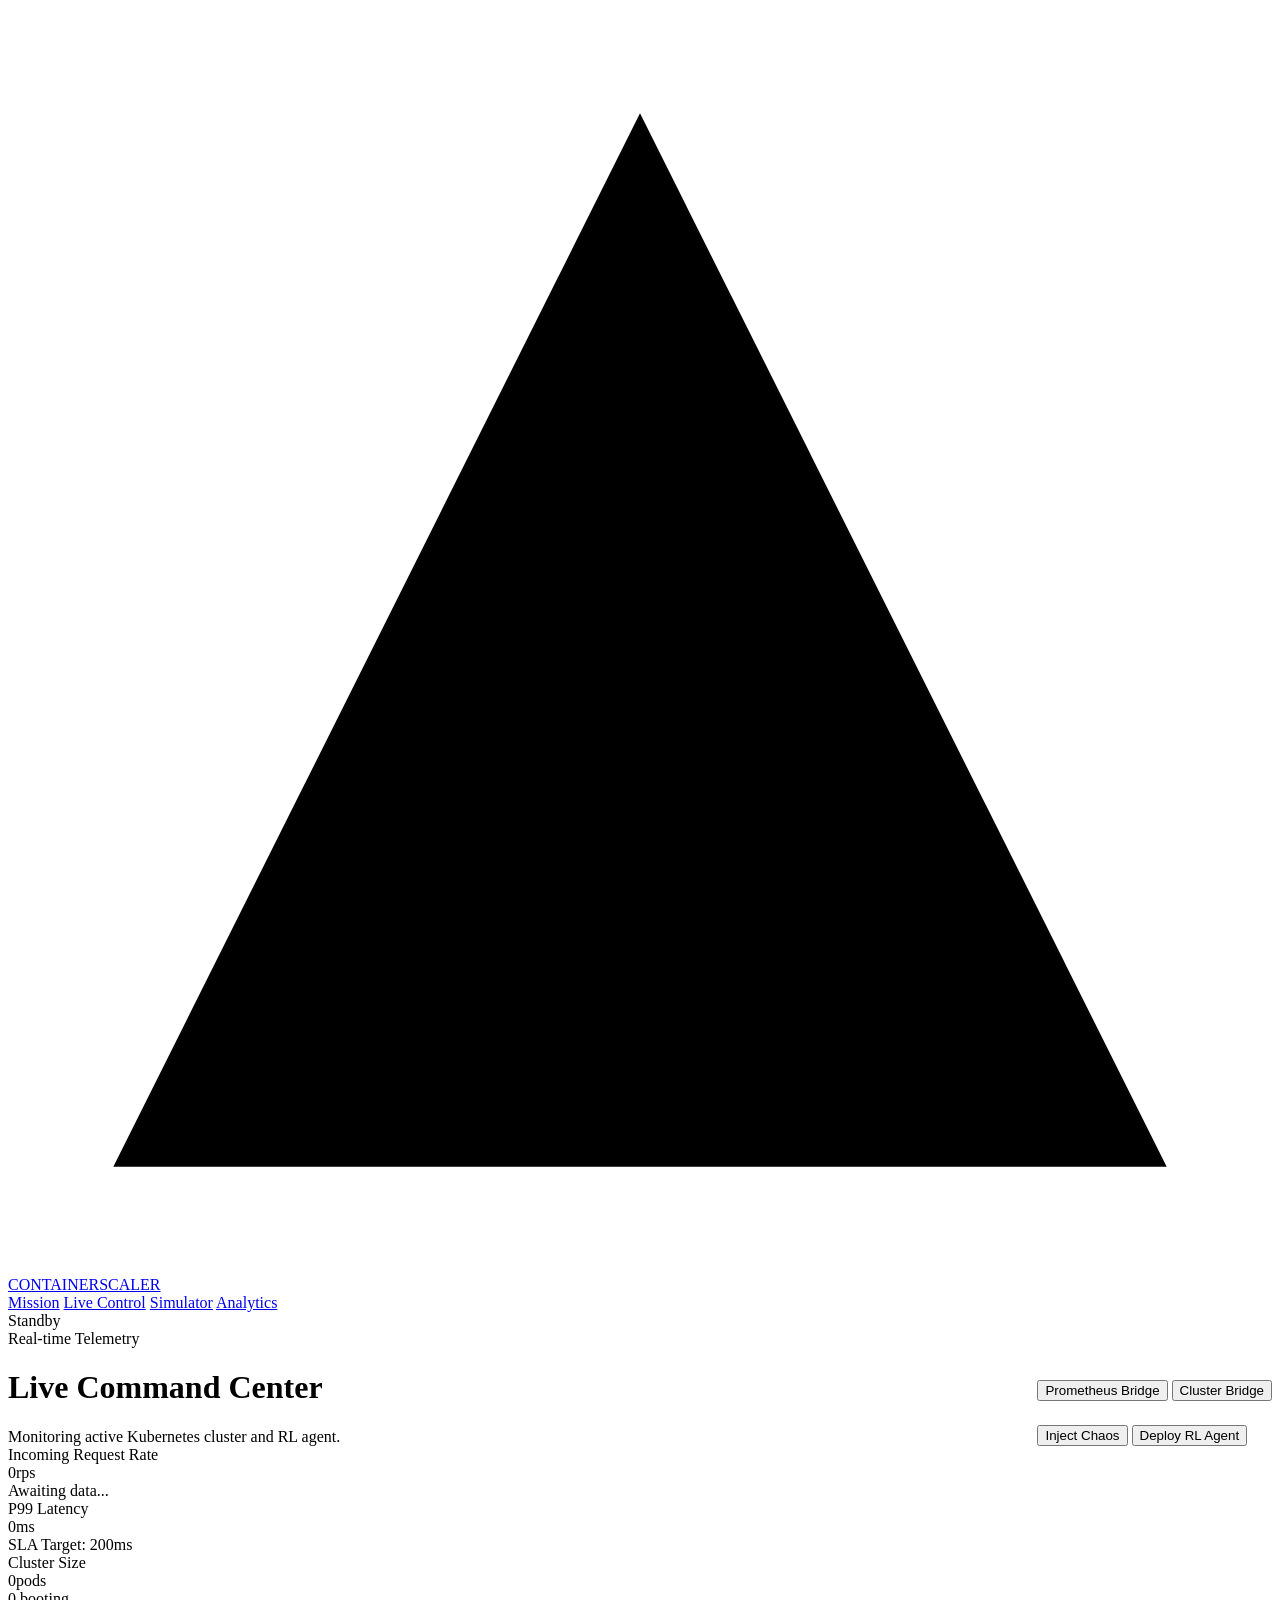
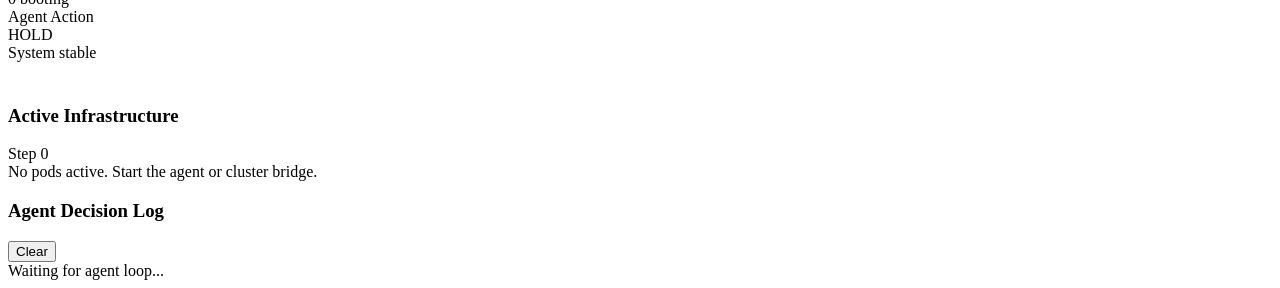
==== src/dashboard/templates/live.html @ 0fbe1869 "Add dashboard multi-page UI, agent explainability, standardized benchmark results, live agent improv" ====
<!DOCTYPE html>
<html lang="en">
<head>
    <meta charset="UTF-8">
    <meta name="viewport" content="width=device-width, initial-scale=1.0">
    <title>Live Command Center — ContainerScaler</title>
    <link rel="stylesheet" href="/static/style.css">
</head>
<body>
    <nav class="nav">
        <a href="/" class="nav-brand">
            <svg viewBox="0 0 24 24"><path d="M12 2L2 22h20L12 2z"/></svg>
            CONTAINERSCALER
        </a>
        <div class="nav-links">
            <a href="/" class="nav-link">Mission</a>
            <a href="/live" class="nav-link active">Live Control</a>
            <a href="/simulator" class="nav-link">Simulator</a>
            <a href="/analytics" class="nav-link">Analytics</a>
        </div>
        <div class="nav-status">
            <div class="status-dot" id="global-status-dot"></div>
            <span id="global-status-text">Standby</span>
        </div>
    </nav>

    <div class="page-body page-container">
        <div class="page-header" style="display: flex; justify-content: space-between; align-items: flex-end;">
            <div>
                <div class="section-label">Real-time Telemetry</div>
                <h1>Live Command Center</h1>
                <div class="sub">Monitoring active Kubernetes cluster and RL agent.</div>
            </div>
            <div class="sim-controls">
                <button class="btn btn-ghost" id="btn-prom" onclick="toggleService('port_forward_prom')">Prometheus Bridge</button>
                <button class="btn btn-ghost" id="btn-podinfo" onclick="toggleService('port_forward_podinfo')">Cluster Bridge</button>
                <div style="width: 1px; height: 24px; background: var(--border); margin: 0 8px;"></div>
                <button class="btn btn-danger" id="btn-locust" onclick="toggleService('locust')">Inject Chaos</button>
                <button class="btn btn-amber" id="btn-agent" onclick="toggleService('live_agent')">Deploy RL Agent</button>
            </div>
        </div>

        <div class="metric-grid" style="margin-bottom: 1.5rem;">
            <div class="metric-card" id="card-traffic">
                <div class="metric-label">Incoming Request Rate</div>
                <div class="metric-value"><span id="val-traffic">0</span><span class="unit">rps</span></div>
                <div class="metric-sub" id="val-traffic-sub">Awaiting data...</div>
            </div>
            <div class="metric-card" id="card-latency">
                <div class="metric-label">P99 Latency</div>
                <div class="metric-value"><span id="val-latency">0</span><span class="unit">ms</span></div>
                <div class="metric-sub" id="val-breach">SLA Target: 200ms</div>
            </div>
            <div class="metric-card">
                <div class="metric-label">Cluster Size</div>
                <div class="metric-value"><span id="val-replicas">0</span><span class="unit">pods</span></div>
                <div class="metric-sub" id="val-pending">0 booting</div>
            </div>
            <div class="metric-card">
                <div class="metric-label">Agent Action</div>
                <div class="metric-value" id="val-action">HOLD</div>
                <div class="metric-sub" id="val-action-sub">System stable</div>
            </div>
        </div>

        <div class="two-col">
            <!-- Left: Cluster Grid -->
            <div class="card" style="display: flex; flex-direction: column;">
                <div class="card-header">
                    <h3>Active Infrastructure</h3>
                    <div class="badge badge-blue" id="step-badge">Step 0</div>
                </div>
                <div class="pod-grid" id="cluster-grid" style="flex: 1;">
                    <div class="empty-state">No pods active. Start the agent or cluster bridge.</div>
                </div>
            </div>

            <!-- Right: Action Log -->
            <div class="card">
                <div class="card-header">
                    <h3>Agent Decision Log</h3>
                    <button class="btn btn-ghost btn-sm" onclick="clearLog()">Clear</button>
                </div>
                <div class="action-log" id="action-log">
                    <div class="empty-state">Waiting for agent loop...</div>
                </div>
            </div>
        </div>
    </div>

    <script src="/static/app.js"></script>
    <script src="/static/live.js"></script>
</body>
</html>
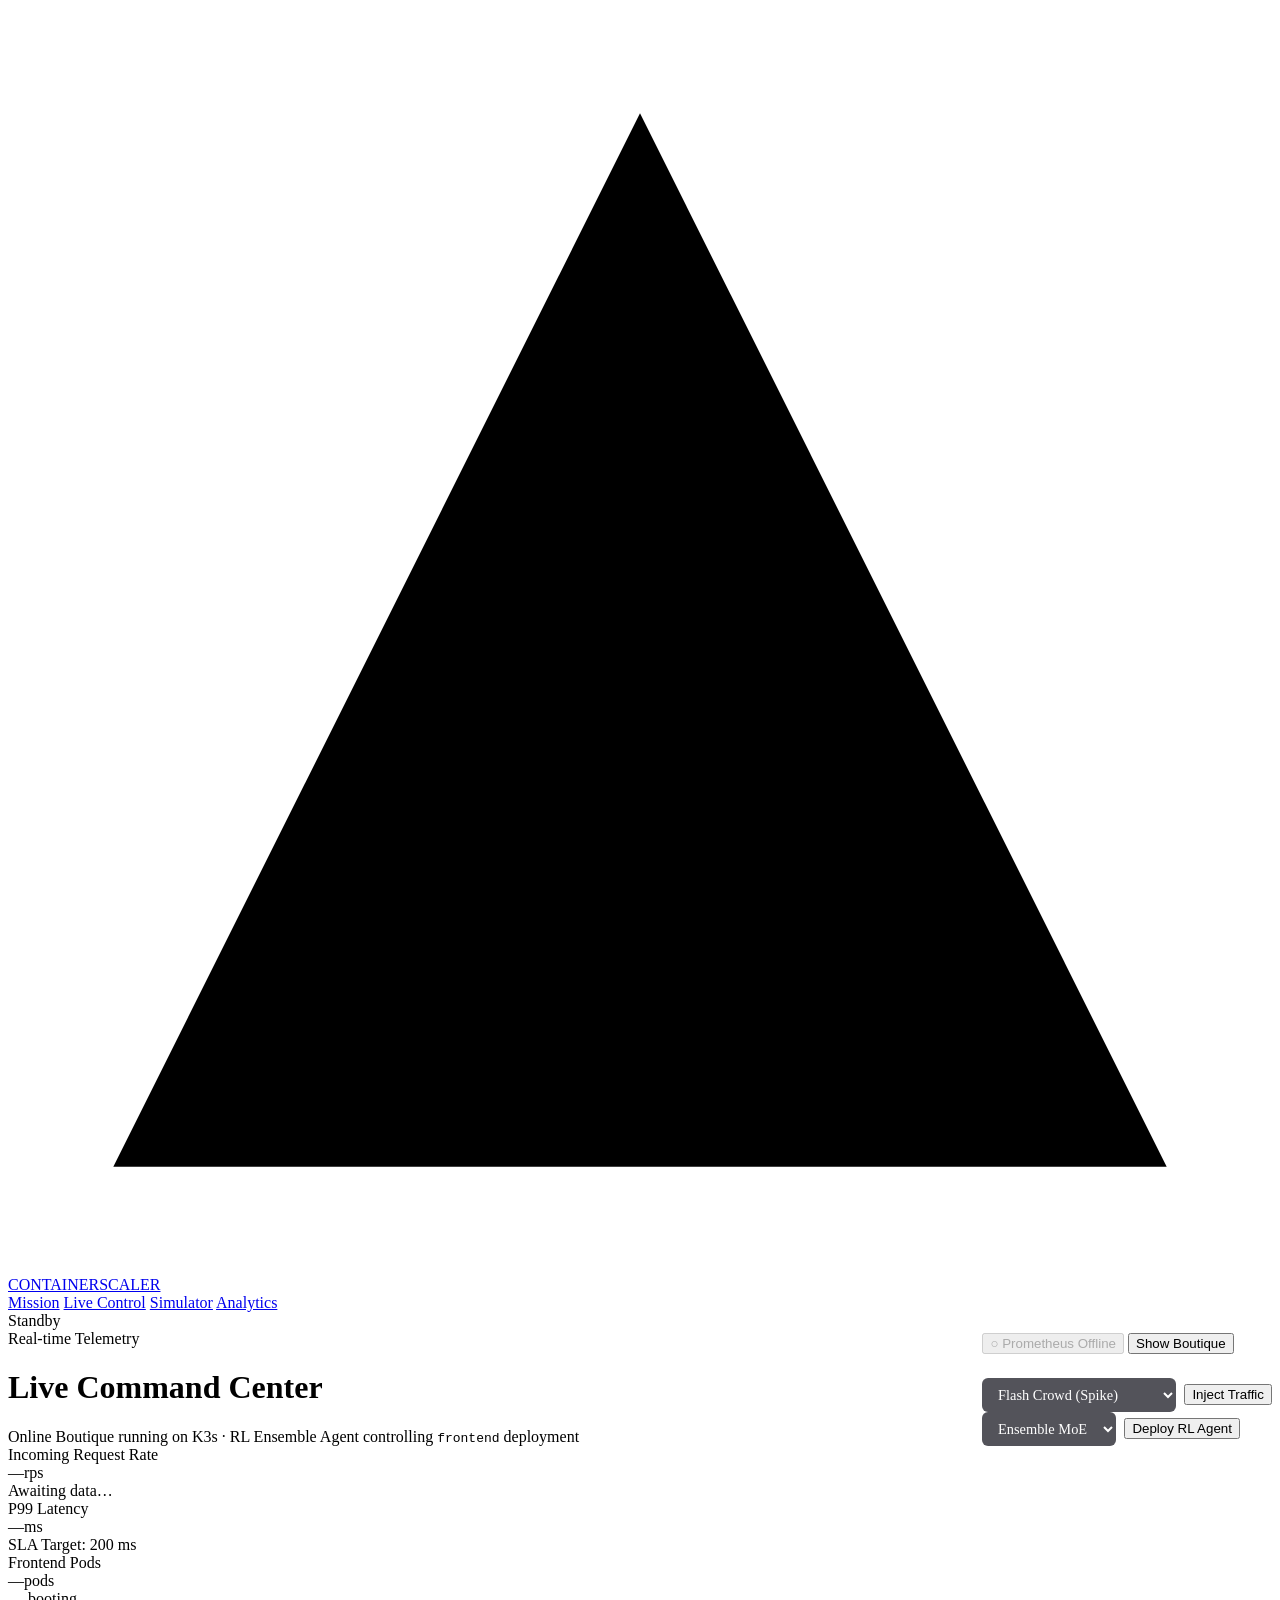
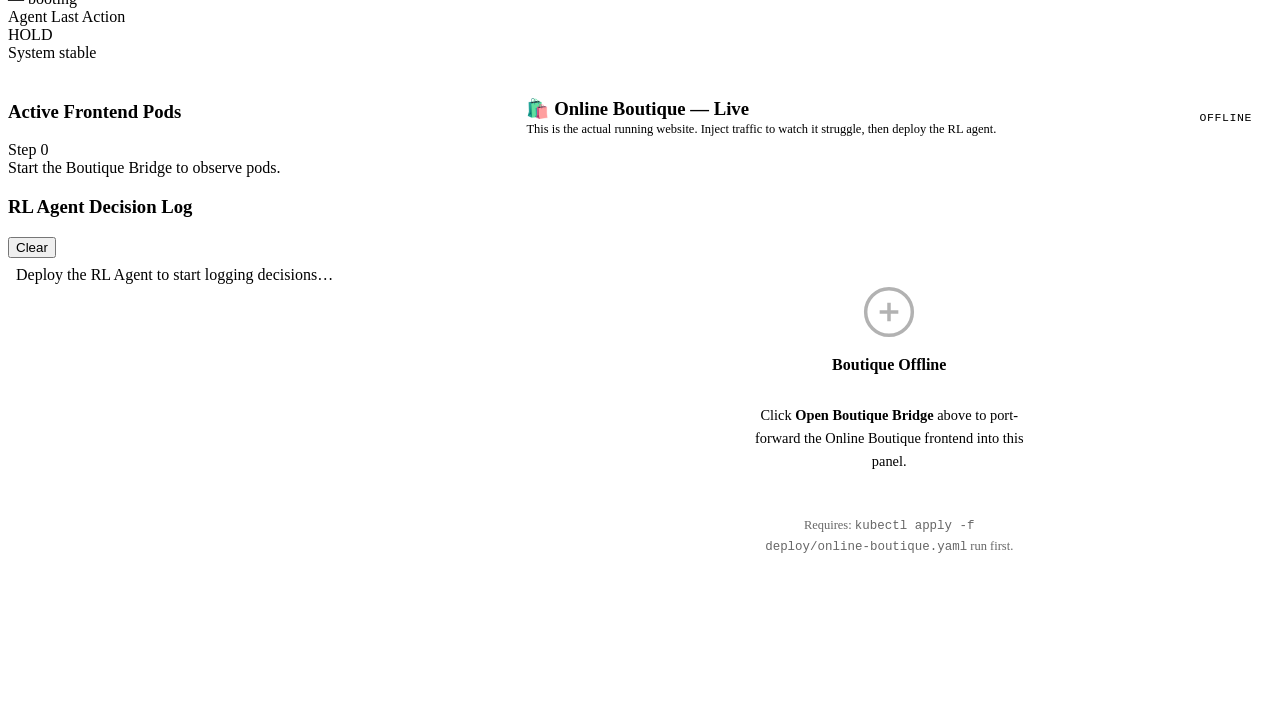
==== commit ec029144: "Migrate live target to Online Boutique, overhaul dashboard and load generator - Live target: podinfo" ====
--- a/src/dashboard/templates/live.html
+++ b/src/dashboard/templates/live.html
@@ -3,8 +3,165 @@
 <head>
     <meta charset="UTF-8">
     <meta name="viewport" content="width=device-width, initial-scale=1.0">
-    <title>Live Command Center — ContainerScaler</title>
+    <title>Live Command Center — ContainerScaler RL</title>
+    <meta name="description" content="Real-time RL autoscaler controlling the Online Boutique Kubernetes deployment. Observe live traffic, latency, and pod scaling decisions.">
     <link rel="stylesheet" href="/static/style.css">
+    <style>
+        /* ── Live-page-specific layout ─────────────────────────────────────── */
+        .live-grid {
+            display: grid;
+            grid-template-columns: 1fr 1.6fr;
+            gap: 1.25rem;
+            align-items: start;
+        }
+
+        /* Boutique iframe panel */
+        .boutique-panel {
+            background: var(--card-bg);
+            border: 1px solid var(--border);
+            border-radius: 16px;
+            overflow: hidden;
+            display: flex;
+            flex-direction: column;
+            min-height: 620px;
+            backdrop-filter: blur(12px);
+        }
+
+        .boutique-panel .card-header {
+            border-bottom: 1px solid var(--border);
+            padding: 1rem 1.25rem;
+            display: flex;
+            align-items: center;
+            justify-content: space-between;
+            gap: 0.75rem;
+            flex-shrink: 0;
+        }
+
+        .boutique-iframe {
+            flex: 1;
+            width: 100%;
+            border: none;
+            min-height: 560px;
+            background: #0a0a14;
+            display: block;
+        }
+
+        .boutique-offline {
+            flex: 1;
+            display: flex;
+            flex-direction: column;
+            align-items: center;
+            justify-content: center;
+            gap: 1rem;
+            color: var(--text-muted);
+            padding: 2rem;
+            text-align: center;
+        }
+
+        .boutique-offline .offline-icon {
+            width: 56px;
+            height: 56px;
+            opacity: 0.3;
+        }
+
+        .boutique-offline p {
+            font-size: 0.9rem;
+            max-width: 280px;
+            line-height: 1.6;
+        }
+
+        /* Traffic indicator strip above iframe */
+        .live-indicator {
+            display: flex;
+            align-items: center;
+            gap: 0.5rem;
+            font-size: 0.72rem;
+            color: var(--text-muted);
+            font-family: 'JetBrains Mono', monospace;
+            letter-spacing: 0.05em;
+        }
+
+        .live-pulse {
+            width: 8px;
+            height: 8px;
+            border-radius: 50%;
+            background: var(--accent-amber);
+            animation: lv-pulse 1.4s ease-in-out infinite;
+        }
+
+        .live-pulse.active { background: var(--accent-green); }
+
+        @keyframes lv-pulse {
+            0%, 100% { opacity: 1; transform: scale(1); }
+            50%       { opacity: 0.3; transform: scale(0.7); }
+        }
+
+        /* SLA breach flash on the entire page */
+        body.sla-breach .boutique-panel {
+            box-shadow: 0 0 0 2px rgba(255, 90, 90, 0.5),
+                        0 0 40px rgba(255, 90, 90, 0.12);
+            animation: breach-pulse 1s ease-in-out infinite alternate;
+        }
+
+        @keyframes breach-pulse {
+            from { box-shadow: 0 0 0 2px rgba(255, 90, 90, 0.4); }
+            to   { box-shadow: 0 0 0 3px rgba(255, 90, 90, 0.7), 0 0 50px rgba(255,90,90,0.2); }
+        }
+
+        /* Metrics pane adjustments */
+        .glass-dropdown {
+            background: rgba(10, 10, 20, 0.7);
+            border: 1px solid var(--border);
+            color: white;
+            padding: 8px 12px;
+            border-radius: 6px;
+            font-family: inherit;
+            font-size: 0.9rem;
+            backdrop-filter: blur(8px);
+            outline: none;
+            cursor: pointer;
+            transition: all 0.2s ease;
+        }
+        .glass-dropdown:hover {
+            border-color: rgba(255, 255, 255, 0.3);
+        }
+        .glass-dropdown option {
+            background: #111118;
+            color: white;
+            padding: 8px;
+        }
+
+        .system-status {
+            display: flex;
+            flex-direction: column;
+            gap: 1.25rem;
+        }
+
+        .action-log {
+            height: 220px;
+            overflow-y: auto;
+            padding: 0.5rem;
+        }
+
+        .log-entry {
+            display: grid;
+            grid-template-columns: 56px 1fr;
+            gap: 0.5rem;
+            padding: 0.4rem 0.5rem;
+            border-radius: 6px;
+            font-size: 0.8rem;
+            border-bottom: 1px solid rgba(255,255,255,0.04);
+        }
+
+        .log-step  { color: var(--text-muted); font-family: monospace; }
+        .log-action.up   { color: var(--accent-green); }
+        .log-action.down { color: var(--accent-amber); }
+        .log-action.hold { color: var(--text-muted); }
+
+        @media (max-width: 1100px) {
+            .live-grid { grid-template-columns: 1fr; }
+        }
+    </style>
 </head>
 <body>
     <nav class="nav">
@@ -25,66 +182,132 @@
     </nav>
 
     <div class="page-body page-container">
-        <div class="page-header" style="display: flex; justify-content: space-between; align-items: flex-end;">
+        <!-- ── Page header ─────────────────────────────────────────────────── -->
+        <div class="page-header" style="display: flex; justify-content: space-between; align-items: flex-end; flex-wrap: wrap; gap: 1rem;">
             <div>
                 <div class="section-label">Real-time Telemetry</div>
                 <h1>Live Command Center</h1>
-                <div class="sub">Monitoring active Kubernetes cluster and RL agent.</div>
-            </div>
-            <div class="sim-controls">
-                <button class="btn btn-ghost" id="btn-prom" onclick="toggleService('port_forward_prom')">Prometheus Bridge</button>
-                <button class="btn btn-ghost" id="btn-podinfo" onclick="toggleService('port_forward_podinfo')">Cluster Bridge</button>
+                <div class="sub">Online Boutique running on K3s · RL Ensemble Agent controlling <code>frontend</code> deployment</div>
+            </div>
+            <div class="sim-controls" id="control-bar">
+                <button class="btn btn-ghost" id="btn-prom" disabled>○ Prometheus Offline</button>
+                <button class="btn btn-ghost" id="btn-boutique"
+                        onclick="toggleBoutique()">Show Boutique</button>
                 <div style="width: 1px; height: 24px; background: var(--border); margin: 0 8px;"></div>
-                <button class="btn btn-danger" id="btn-locust" onclick="toggleService('locust')">Inject Chaos</button>
-                <button class="btn btn-amber" id="btn-agent" onclick="toggleService('live_agent')">Deploy RL Agent</button>
-            </div>
-        </div>
-
-        <div class="metric-grid" style="margin-bottom: 1.5rem;">
+                
+                <!-- Traffic Control -->
+                <div style="display: flex; gap: 8px; align-items: center;">
+                    <select id="trafficProfile" class="glass-dropdown">
+                        <option value="flash">Flash Crowd (Spike)</option>
+                        <option value="ddos">DDOS Attack (500 users)</option>
+                        <option value="step">Step Load (Harsh steps)</option>
+                        <option value="steady">Steady Load</option>
+                        <option value="diurnal">Sine Wave</option>
+                    </select>
+                    <button class="btn btn-danger" id="btn-locust" onclick="toggleService('locust')">Inject Traffic</button>
+                </div>
+
+                <!-- Agent Control -->
+                <div style="display: flex; gap: 8px; align-items: center;">
+                    <select id="agentModel" class="glass-dropdown">
+                        <option value="ensemble">Ensemble MoE</option>
+                        <option value="rppo">RecurrentPPO</option>
+                        <option value="dqn">DQN</option>
+                        <option value="hpa">HPA Baseline</option>
+                    </select>
+                    <button class="btn btn-amber" id="btn-agent" onclick="toggleService('live_agent')">Deploy RL Agent</button>
+                </div>
+            </div>
+        </div>
+
+        <!-- ── Metric cards ────────────────────────────────────────────────── -->
+        <div class="metric-grid" style="margin-bottom: 1.25rem;">
             <div class="metric-card" id="card-traffic">
                 <div class="metric-label">Incoming Request Rate</div>
-                <div class="metric-value"><span id="val-traffic">0</span><span class="unit">rps</span></div>
-                <div class="metric-sub" id="val-traffic-sub">Awaiting data...</div>
+                <div class="metric-value"><span id="val-traffic">—</span><span class="unit">rps</span></div>
+                <div class="metric-sub" id="val-traffic-sub">Awaiting data…</div>
             </div>
             <div class="metric-card" id="card-latency">
                 <div class="metric-label">P99 Latency</div>
-                <div class="metric-value"><span id="val-latency">0</span><span class="unit">ms</span></div>
-                <div class="metric-sub" id="val-breach">SLA Target: 200ms</div>
+                <div class="metric-value"><span id="val-latency">—</span><span class="unit">ms</span></div>
+                <div class="metric-sub" id="val-breach">SLA Target: 200 ms</div>
             </div>
             <div class="metric-card">
-                <div class="metric-label">Cluster Size</div>
-                <div class="metric-value"><span id="val-replicas">0</span><span class="unit">pods</span></div>
-                <div class="metric-sub" id="val-pending">0 booting</div>
+                <div class="metric-label">Frontend Pods</div>
+                <div class="metric-value"><span id="val-replicas">—</span><span class="unit">pods</span></div>
+                <div class="metric-sub" id="val-pending">— booting</div>
             </div>
             <div class="metric-card">
-                <div class="metric-label">Agent Action</div>
+                <div class="metric-label">Agent Last Action</div>
                 <div class="metric-value" id="val-action">HOLD</div>
                 <div class="metric-sub" id="val-action-sub">System stable</div>
             </div>
         </div>
 
-        <div class="two-col">
-            <!-- Left: Cluster Grid -->
-            <div class="card" style="display: flex; flex-direction: column;">
+        <!-- ── Main live grid ──────────────────────────────────────────────── -->
+        <div class="live-grid">
+
+            <!-- Left: metrics + pod grid + log -->
+            <div class="live-left">
+
+                <!-- Pod visualisation -->
+                <div class="card">
+                    <div class="card-header">
+                        <h3>Active Frontend Pods</h3>
+                        <div class="badge badge-blue" id="step-badge">Step 0</div>
+                    </div>
+                    <div class="pod-grid" id="cluster-grid">
+                        <div class="empty-state">Start the Boutique Bridge to observe pods.</div>
+                    </div>
+                </div>
+
+                <!-- Decision log -->
+                <div class="card">
+                    <div class="card-header">
+                        <h3>RL Agent Decision Log</h3>
+                        <button class="btn btn-ghost btn-sm" onclick="clearLog()">Clear</button>
+                    </div>
+                    <div class="action-log" id="action-log">
+                        <div class="empty-state">Deploy the RL Agent to start logging decisions…</div>
+                    </div>
+                </div>
+
+            </div>
+
+            <!-- Right: live Online Boutique website embedded -->
+            <div class="boutique-panel" id="boutique-panel">
                 <div class="card-header">
-                    <h3>Active Infrastructure</h3>
-                    <div class="badge badge-blue" id="step-badge">Step 0</div>
-                </div>
-                <div class="pod-grid" id="cluster-grid" style="flex: 1;">
-                    <div class="empty-state">No pods active. Start the agent or cluster bridge.</div>
-                </div>
-            </div>
-
-            <!-- Right: Action Log -->
-            <div class="card">
-                <div class="card-header">
-                    <h3>Agent Decision Log</h3>
-                    <button class="btn btn-ghost btn-sm" onclick="clearLog()">Clear</button>
-                </div>
-                <div class="action-log" id="action-log">
-                    <div class="empty-state">Waiting for agent loop...</div>
-                </div>
-            </div>
+                    <div>
+                        <h3 style="margin: 0;">🛍️ Online Boutique — Live</h3>
+                        <div style="font-size: 0.78rem; color: var(--text-muted); margin-top: 2px;">
+                            This is the actual running website. Inject traffic to watch it struggle, then deploy the RL agent.
+                        </div>
+                    </div>
+                    <div class="live-indicator">
+                        <div class="live-pulse" id="boutique-pulse"></div>
+                        <span id="boutique-status-text">OFFLINE</span>
+                    </div>
+                </div>
+                <!-- Shown when the boutique bridge is offline -->
+                <div class="boutique-offline" id="boutique-offline">
+                    <svg class="offline-icon" viewBox="0 0 24 24" fill="none" stroke="currentColor" stroke-width="1.5">
+                        <circle cx="12" cy="12" r="10"/>
+                        <path d="M8 12h8M12 8v8"/>
+                    </svg>
+                    <strong>Boutique Offline</strong>
+                    <p>Click <strong>Open Boutique Bridge</strong> above to port-forward the Online Boutique frontend into this panel.</p>
+                    <p style="font-size: 0.78rem; opacity: 0.6;">Requires: <code>kubectl apply -f deploy/online-boutique.yaml</code> run first.</p>
+                </div>
+                <!-- Live iframe — hidden until bridge is up -->
+                <iframe
+                    id="boutique-iframe"
+                    class="boutique-iframe"
+                    src="about:blank"
+                    title="Online Boutique — Live"
+                    style="display:none;"
+                ></iframe>
+            </div>
+
         </div>
     </div>
 
